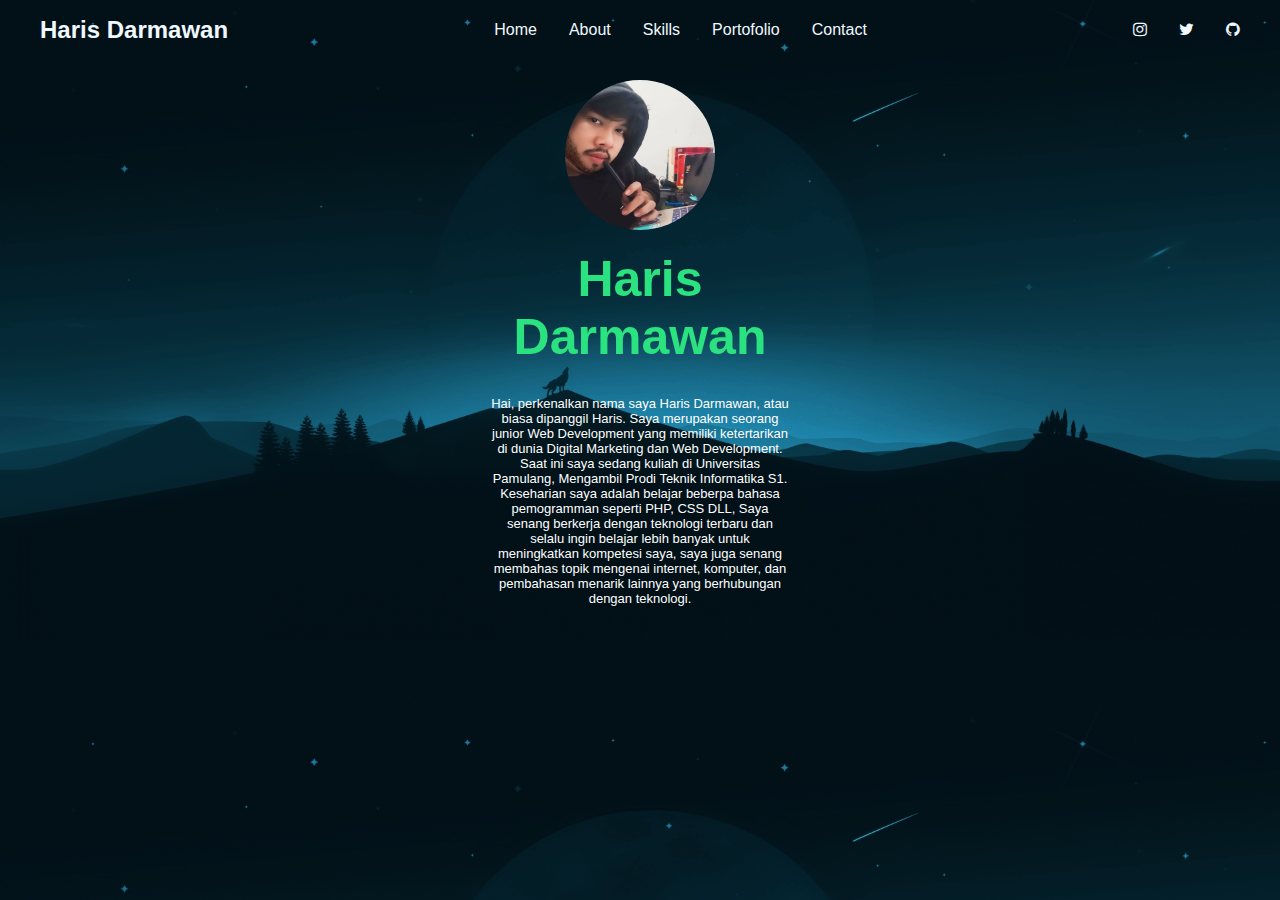
==== asset/about.html @ f5d8dc2c "first commit" ====
<!DOCTYPE html>
<html lang="en">

<head>
  <meta charset="UTF-8">
  <meta http-equiv="X-UA-Compatible" content="IE=edge">
  <meta name="viewport" content="width=device-width, initial-scale=1.0">
  <link rel="stylesheet" href="https://cdnjs.cloudflare.com/ajax/libs/font-awesome/6.3.0/css/all.min.css"
    integrity="sha512-SzlrxWUlpfuzQ+pcUCosxcglQRNAq/DZjVsC0lE40xsADsfeQoEypE+enwcOiGjk/bSuGGKHEyjSoQ1zVisanQ=="
    crossorigin="anonymous" referrerpolicy="no-referrer" />
  <link rel="stylesheet" href="https://cdnjs.cloudflare.com/ajax/libs/font-awesome/4.7.0/css/font-awesome.min.css">
  <link rel="stylesheet" href="/css/ini.css">
  <title>About</title>
</head>

<body>
  <!--Navbar-->
  <header>
    <div class="navbar">
      <div class="logo"><a href="#">Haris Darmawan</a></div>
      <div class="links">
        <li><a href="/index.html">Home</a></li>
        <li><a href="/asset/about.html">About</a></li>
        <li><a href="/asset/skil.html">Skills</a></li>
        <li><a href="/asset/portofolio.html">Portofolio</a></li>
        <li><a href="/asset/contact.html">Contact</a></li>
      </div>
      <div class="links">
        <a href="https://www.instagram.com/haris.dermawan_/"><i class="fa fa-instagram"></i></a>
        <a href="https://twitter.com/HariisDermawaan"><i class="fa fa-twitter"></i></a>
        <a href="https://github.com/harisdermawan03"><i class="fa fa-github"></i></a>
      </div>
      <div class="toggle_btn">
        <i class="fa-solid fa-bars"></i>
      </div>
    </div>

    <div class="dropdown_menu">
      <li><a href="/index.html">Home</a></li>
      <li><a href="/asset/about.html">About</a></li>
      <li><a href="/asset/skil.html">Skills</a></li>
      <li><a href="/asset/portofolio.html">Portofolio</a></li>
      <li><a href="/asset/contact.html">Contact</a></li>
      <li><a href="#"class="action_btn">Download Cv</a></li>
    </div>
  </header>
  <!--Akhir-->

  <!-- home about -->
  <div class="container">

    <div class="card">

      <div class="imagem">
        <img class="img" src="/img/rrr.jpeg">
      </div>

      <div class="texto">
        <h2 class="titulo">Haris Darmawan</h2>
        <p class="desc">Hai, perkenalkan nama saya Haris Darmawan, atau biasa dipanggil Haris. Saya merupakan seorang
          junior Web Development yang memiliki ketertarikan di dunia Digital Marketing dan Web Development.
          Saat ini saya sedang kuliah di Universitas Pamulang, Mengambil Prodi Teknik Informatika S1.
          Keseharian saya adalah belajar beberpa bahasa pemogramman seperti PHP, CSS DLL,
          Saya senang berkerja dengan teknologi terbaru dan selalu ingin belajar lebih banyak untuk meningkatkan
          kompetesi saya,
          saya juga senang membahas topik mengenai internet, komputer, dan pembahasan menarik lainnya yang berhubungan
          dengan teknologi.</p>
      </div>
    </div>
  </div>

  <!--Akhir-->


  <script>
    const toggleBtn = document.querySelector('.toggle_btn')
    const toggleBtnIcon = document.querySelector('.toggle_btn i')
    const dropdownMenu = document.querySelector('.dropdown_menu')

    toggleBtn.onclick = function () {
      dropdownMenu.classList.toggle('open')
      const isOpen = dropdownMenu.classList.contains('open')

      toggleBtnIcon.classList = isOpen
        ? 'fa-solid fa-xmark'
        : 'fa-solid fa-bars'
    }
  </script>
</body>

</html>
---- css/ini.css ----
* {
    margin: 0;
    padding: 0;
    box-sizing: border-box;
    font-family: 'Open Sans', sans-serif;
}

body {
    background-color: #000;
    background-image: url('/img/bg.jpg');
    background-size: cover;
    background-position: center;
}

li {
    list-style: none;
}

a {
    text-decoration: none;
    color: aliceblue;
    font-size: 1rem;
}

a:hover {
    color: #2be280;
}

header {
    position: relative;
    padding: 0 2rem;
}

.navbar {
    width: 100%;
    height: 60px;
    max-width: 1200px;
    margin: 0 auto;
    display: flex;
    align-items: center;
    justify-content: space-between;
}

.navbar .logo a {
    font-size: 1.5rem;
    font-weight: bold;

}

.navbar .links {
    display: flex;
    gap: 2rem;
}

.navbar .toggle_btn {
    color: #fff;
    font-size: 1.5rem;
    cursor: pointer;
    display: none;
}

.action_btn {
    background-color: #2be280;
    color: #fff;
    padding: 0.5rem 1rem;
    border: none;
    outline: none;
    border-radius: 20px;
    font-size: 0.8rem;
    font-weight: bold;
    cursor: pointer;
    transition: scale 0.2 ease;

}

.action_btn:hover {
    scale: 1.05;
    color: #fff;

}

.action_btn:active {
    scale: 0.95;
}

.dropdown_menu {
    display: none;
    position: absolute;
    right: 2rem;
    top: 60px;
    height: 0;
    width: 300px;
    background-color: rgba(225, 225, 225, 0.1);
    backdrop-filter: blur(15px);
    border-radius: 10px;
    overflow: hidden;
    transition: height .2s cubic-bezier(0.175, 0.885, 0.32, 1.275);
}

.dropdown_menu.open {
    height: 240px;

}

.dropdown_menu li {
    padding: 0.6rem;
    display: flex;
    align-items: center;
    justify-content: center;
}

.dropdown_menu .action_btn {
    width: 100%;
    display: flex;
    justify-content: center;
}

section#hero {
    height: calc(100vh - 60px);
    display: flex;
    flex-direction: column;
    align-items: center;
    justify-content: center;
    text-align: center;
    color: #fff;
    padding-top: 15px;

}

#hero h1 {
    font-size: 3rem;
    margin-bottom: 1rem;
}

@media(max-width: 992px) {

    .navbar .links,
    .navbar .action_btn {
        display: none;
    }

    .navbar .toggle_btn {
        display: block;

    }

    .dropdown_menu {
        display: block;
    }
}

@media(max-width: 576px) {
    .dropdown_menu {
        left: 2rem;
        width: unset;
    }

}
@import url('https://fonts.googleapis.com/css2?family=Poppins:wght@600&display=swap');


.container{
	display: flex;
	justify-content: center;
  }
  
  .card {
	height: 500px;
	width: 300px;
	border-radius: 15px;

  }
  
  
  .imagem {
	display: flex;
	justify-content: center;
  }
  
  
  .img {
	height:150px;
	width: 150px;
	margin-top: 20px;
	border-radius: 50%;
  }
  
  .titulo {
	text-align: center;
	font-family: 'Poppins', sans-serif;
	font-weight: 600;
	font-size: 50px;
	color: #2be280;
	margin-top: 20px;
	margin-bottom: 30px;
  }
  
  .desc {
	font-family: 'Poppins', sans-serif;
	color: #fff;
	font-weight: 200;
	font-size: 13px;
	text-align: center;
  }
  
  .button {
	display: flex;
	justify-content: center;
	margin-top: 50px;
	transition: 0.4s;
  }
  
  .btn {
	padding: 10px 30px;
	border-radius: 10px;
	border: none;
	background-color: #fdfd6e;
	cursor: pointer;
  }
  
  .btn a {
	font-family: 'Poppins', sans-serif;
	font-size: 15px;
	font-weight: 300;
	color: black;
	text-decoration: none;
  }
  
  .button:hover{
	margin-top: 40px;
  }
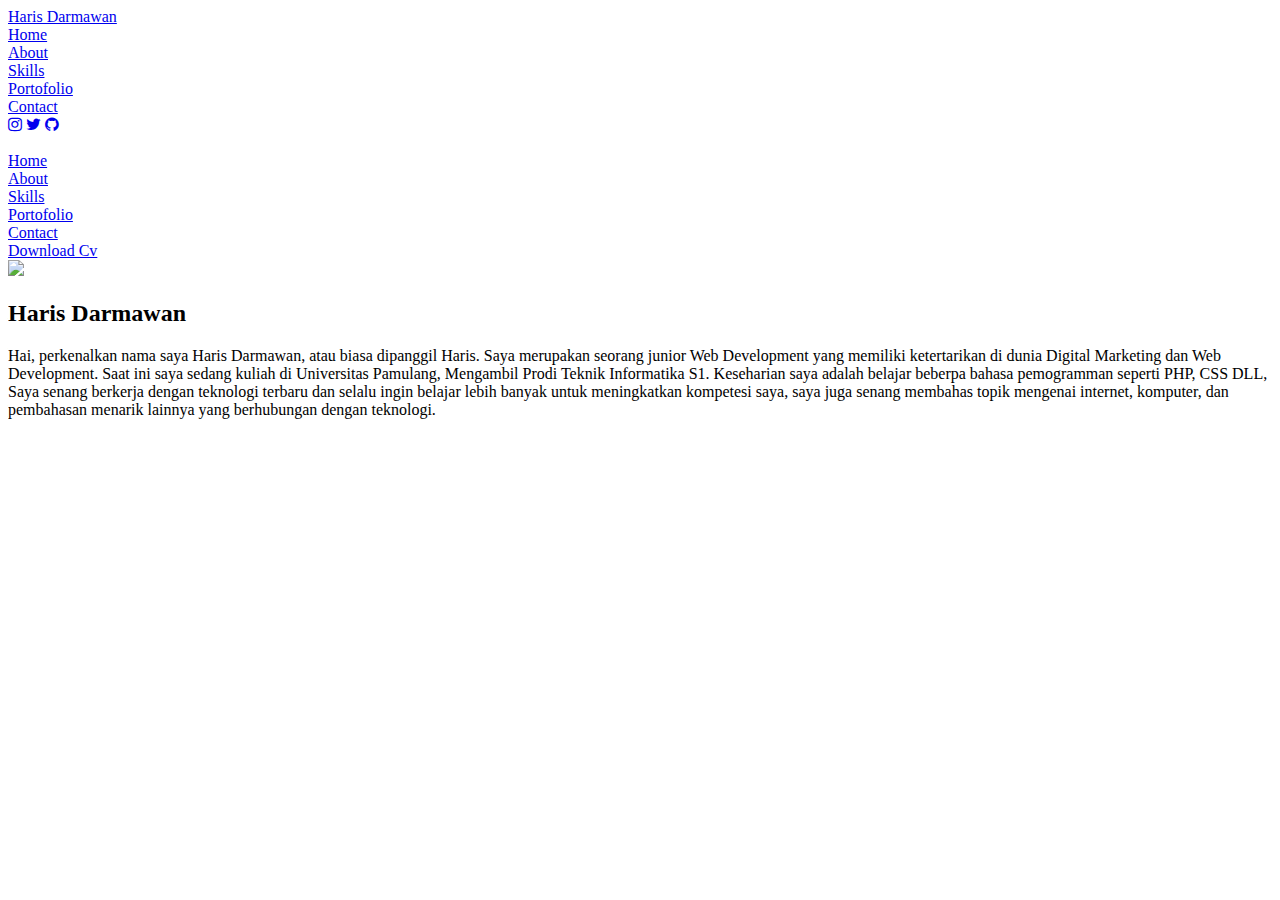
==== commit 0410f6df: "Update about.html" ====
--- a/asset/about.html
+++ b/asset/about.html
@@ -9,7 +9,7 @@
     integrity="sha512-SzlrxWUlpfuzQ+pcUCosxcglQRNAq/DZjVsC0lE40xsADsfeQoEypE+enwcOiGjk/bSuGGKHEyjSoQ1zVisanQ=="
     crossorigin="anonymous" referrerpolicy="no-referrer" />
   <link rel="stylesheet" href="https://cdnjs.cloudflare.com/ajax/libs/font-awesome/4.7.0/css/font-awesome.min.css">
-  <link rel="stylesheet" href="/css/ini.css">
+  <link rel="stylesheet" href="css/ini.css">
   <title>About</title>
 </head>
 
@@ -52,7 +52,7 @@
     <div class="card">
 
       <div class="imagem">
-        <img class="img" src="/img/rrr.jpeg">
+        <img class="img" src="img/rrr.jpeg">
       </div>
 
       <div class="texto">
@@ -88,4 +88,4 @@
   </script>
 </body>
 
-</html>+</html>
